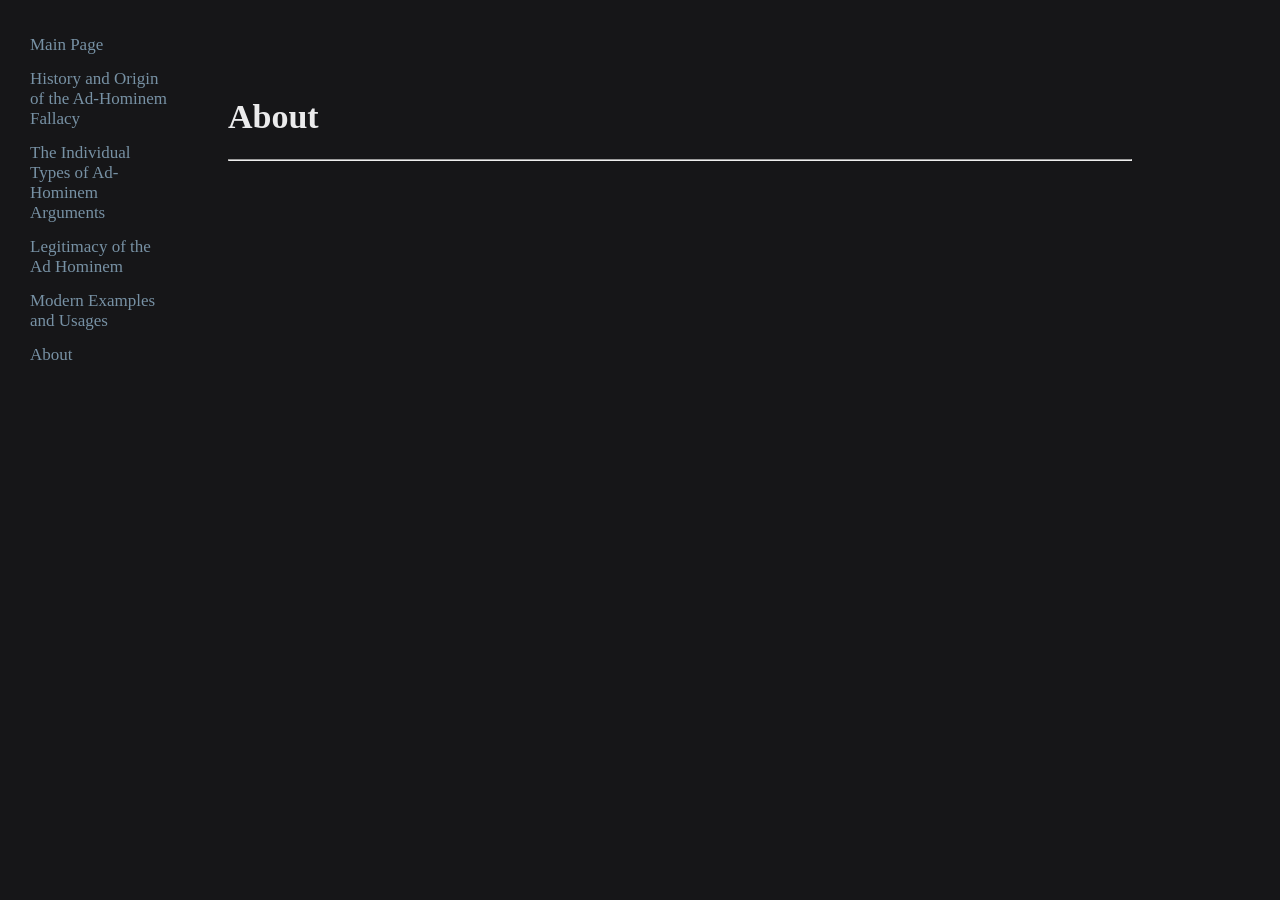
==== about.html @ d69dc416 "fix: fixed pathing" ====
<html>
<head>
    <link rel="stylesheet" href="./style.css">

</head>

<body>
    
    <div class="sidenav">
        <a href="./index.html">Main Page</a>
        <a href="./info/history_origin.html">History and Origin of the Ad-Hominem Fallacy</a>
        <a href="./info/typesof.html">The Individual Types of Ad-Hominem Arguments</a>
        <a href="./info/legitimacy.html">Legitimacy of the Ad Hominem</a>
        <a href="./info/modern_eg.html">Modern Examples and Usages</a>
        <a href="./about.html">About</a>
    </div>

    

    <div class="main">
        

        <h1 class="title">About</h1>
        <hr class="title">

    </div>
</body>


</html>
---- style.css ----
body {
    background-color: #161618;
    padding-right: 140px;
    padding-left: 40px;

    padding-top: 90px;
    text-decoration: none;

    color: #AEAEAF;
}

body a{
    text-decoration: none;
    color: #AEAEAF;
}

.sidenav {
    width: 160px;
    position: fixed;

    z-index: 1;
    top: 20px;
    left: 20px;

    background-color: #161618;

    overflow-x: hidden;
    padding-top: 5px;
}

.sidenav a {
    padding: 10px 10px 4px 10px;
    display: block;
    color: #7791A4;
    font-size: 17px;
    text-decoration: none;
}

.sidenav a:hover {
    color: #ED8619;
}

.main {
    margin-left:180px;
    font-size: 17px;
}


.title {
    color: #EBEBEC;
}
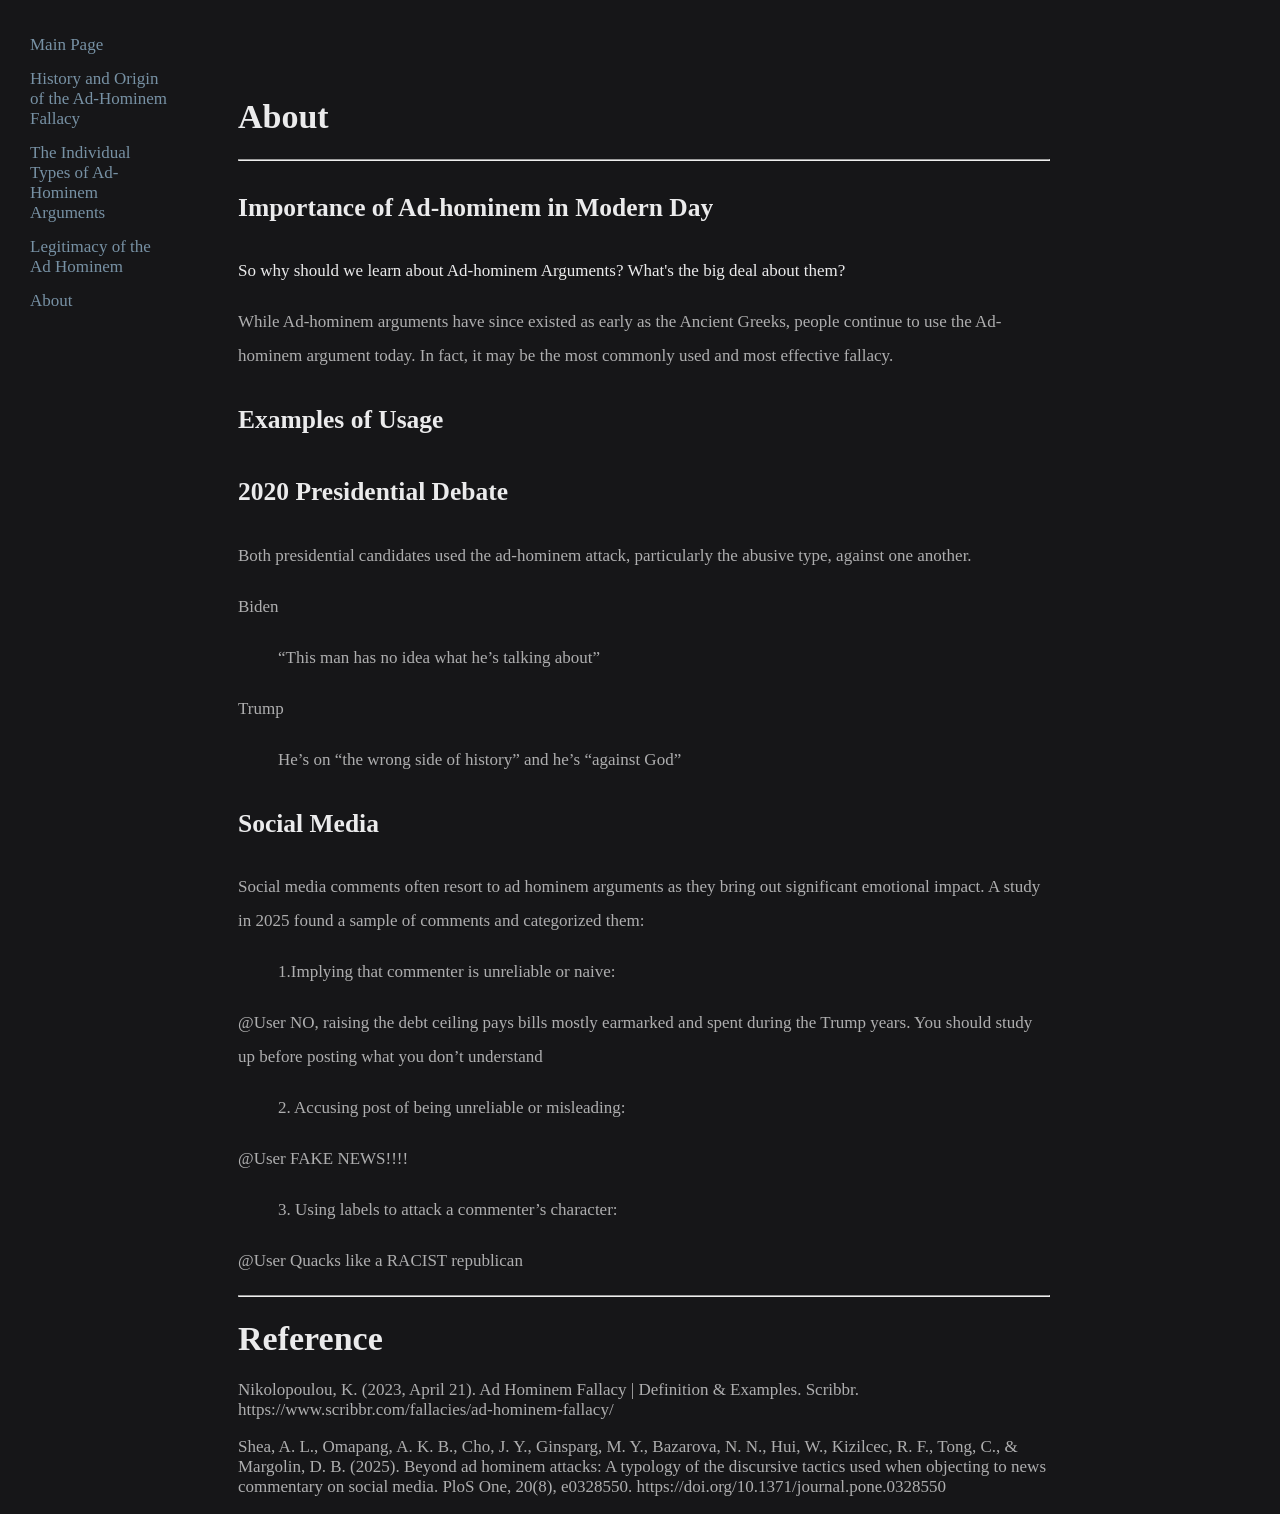
==== commit 5b77e801: "Feature: Added Content" ====
--- a/about.html
+++ b/about.html
@@ -1,31 +1,73 @@
+<head>
 
-<html>
-<head>
-    <link rel="stylesheet" href="./style.css">
+    <link rel="stylesheet" href="style.css">
 
 </head>
 
 <body>
     
     <div class="sidenav">
-        <a href="./index.html">Main Page</a>
-        <a href="./info/history_origin.html">History and Origin of the Ad-Hominem Fallacy</a>
-        <a href="./info/typesof.html">The Individual Types of Ad-Hominem Arguments</a>
-        <a href="./info/legitimacy.html">Legitimacy of the Ad Hominem</a>
-        <a href="./info/modern_eg.html">Modern Examples and Usages</a>
-        <a href="./about.html">About</a>
+        <a href="index.html">Main Page</a>
+        <a href ="history_origin.html">History and Origin of the Ad-Hominem Fallacy</a>
+        <a href="typesof.html">The Individual Types of Ad-Hominem Arguments</a>
+        <a href="legitimacy.html">Legitimacy of the Ad Hominem</a>
+        <a href="about.html">About</a>
     </div>
 
-    
 
     <div class="main">
-        
 
         <h1 class="title">About</h1>
         <hr class="title">
 
-    </div>
-</body>
 
 
-</html>
+        <div class = "paragraph">
+            
+            <h2 class="title">Importance of Ad-hominem in Modern Day</h2>
+
+            <p class="title">So why should we learn about Ad-hominem Arguments? What's the big deal about them?</p>
+
+            <p>While Ad-hominem arguments have since existed as early as the Ancient Greeks, people continue to use the Ad-hominem argument today. In fact, it may be the most commonly used and most effective fallacy.</p>
+            
+            <h2 class="title">Examples of Usage</h2>
+            <h2 class="title">2020 Presidential Debate</h2>
+            <p>Both presidential candidates used the ad-hominem attack, particularly the abusive type, against one another.</p>
+
+            <p>Biden</p>
+
+            <ul>“This man has no idea what he’s talking about”</ul>
+
+            <p>Trump</p>
+
+            <ul>He’s on “the wrong side of history” and he’s “against God”</ul>
+
+
+            <h2 class="title">Social Media</h2>
+
+            <p>Social media comments often resort to ad hominem arguments as they bring out significant emotional impact. A study in 2025 found a sample of comments and categorized them:</p>
+
+            <ul> 1.Implying that commenter is unreliable or naive: </ul>
+
+            <p>@User NO, raising the debt ceiling pays bills mostly earmarked and spent during the Trump years. You should study up before posting what you don’t understand</p>
+
+            <ul>2. Accusing post of being unreliable or misleading:</ul>
+
+            <p>@User FAKE NEWS!!!!</p>
+
+            <ul>3. Using labels to attack a commenter’s character:</ul>
+
+            <p>@User Quacks like a RACIST republican</p>
+
+        </div>
+
+
+        <hr>
+        
+        <h1 class="title">Reference</h1>
+        <p>Nikolopoulou, K. (2023, April 21). Ad Hominem Fallacy | Definition & Examples. Scribbr. https://www.scribbr.com/fallacies/ad-hominem-fallacy/<p>
+
+        <p>Shea, A. L., Omapang, A. K. B., Cho, J. Y., Ginsparg, M. Y., Bazarova, N. N., Hui, W., Kizilcec, R. F., Tong, C., & Margolin, D. B. (2025). Beyond ad hominem attacks: A typology of the discursive tactics used when objecting to news commentary on social media. PloS One, 20(8), e0328550. https://doi.org/10.1371/journal.pone.0328550</p>
+    </div>
+    
+</body>
--- a/style.css
+++ b/style.css
@@ -2,13 +2,17 @@
 
 body {
     background-color: #161618;
-    padding-right: 140px;
-    padding-left: 40px;
+    padding-right: 150px;
+    padding-left: 50px;
+
+    margin-right: 80px;
 
     padding-top: 90px;
     text-decoration: none;
 
     color: #AEAEAF;
+
+   
 }
 
 body a{
@@ -50,4 +54,17 @@
 
 .title {
     color: #EBEBEC;
+}
+
+.link {
+    color: #EBEBEC;
+    font-weight: bold;
+}
+
+.link:hover {
+    color: #ED8619;
+}
+
+.paragraph {
+     line-height: 2;
 }
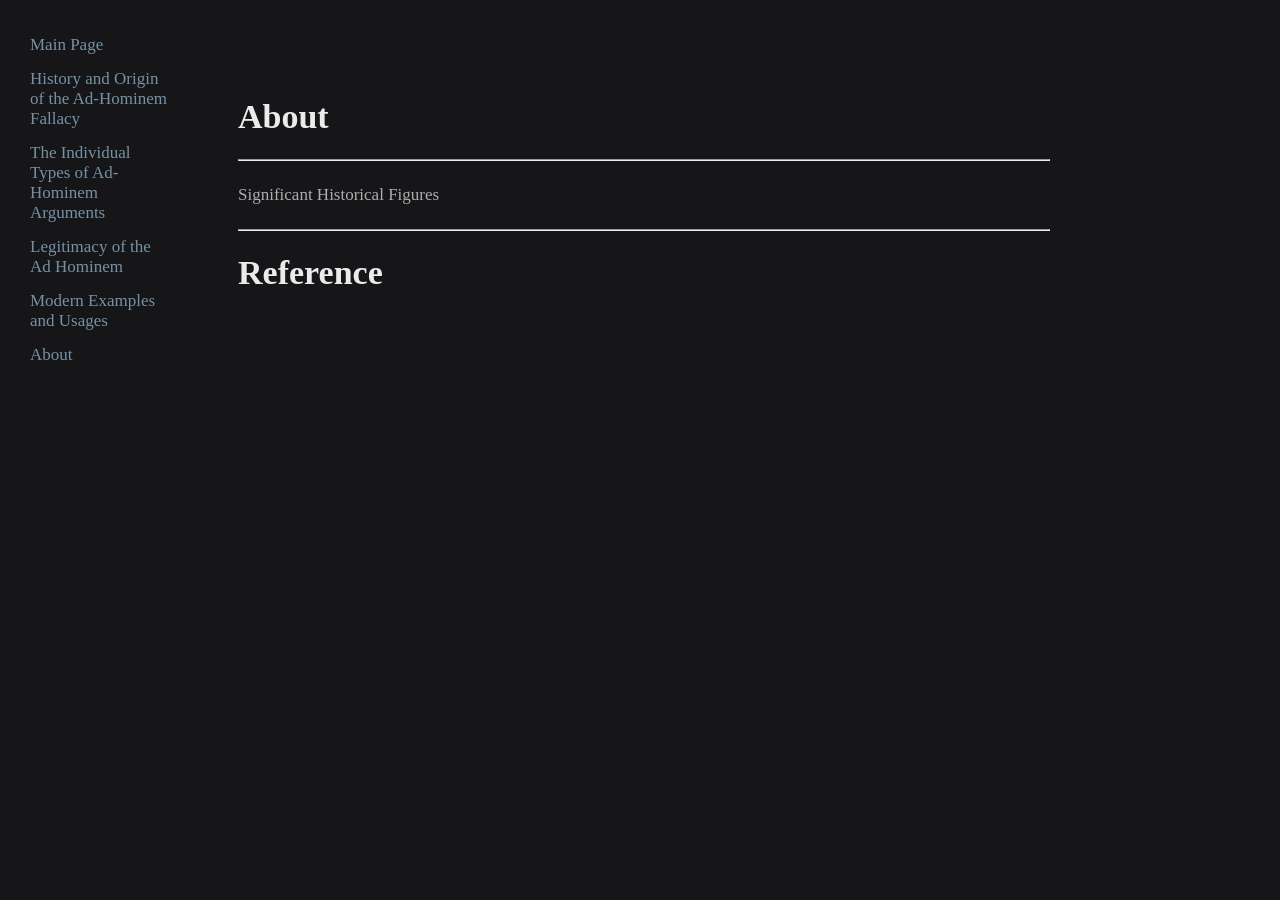
==== commit 7e16e134: "docs: finalize documentation changes" ====
--- a/about.html
+++ b/about.html
@@ -1,5 +1,6 @@
+
+<html>
 <head>
-
     <link rel="stylesheet" href="style.css">
 
 </head>
@@ -11,53 +12,21 @@
         <a href ="history_origin.html">History and Origin of the Ad-Hominem Fallacy</a>
         <a href="typesof.html">The Individual Types of Ad-Hominem Arguments</a>
         <a href="legitimacy.html">Legitimacy of the Ad Hominem</a>
+        <a href="modern_eg.html">Modern Examples and Usages</a>
         <a href="about.html">About</a>
     </div>
 
+    
 
     <div class="main">
+        
 
         <h1 class="title">About</h1>
         <hr class="title">
 
-
-
         <div class = "paragraph">
             
-            <h2 class="title">Importance of Ad-hominem in Modern Day</h2>
-
-            <p class="title">So why should we learn about Ad-hominem Arguments? What's the big deal about them?</p>
-
-            <p>While Ad-hominem arguments have since existed as early as the Ancient Greeks, people continue to use the Ad-hominem argument today. In fact, it may be the most commonly used and most effective fallacy.</p>
-            
-            <h2 class="title">Examples of Usage</h2>
-            <h2 class="title">2020 Presidential Debate</h2>
-            <p>Both presidential candidates used the ad-hominem attack, particularly the abusive type, against one another.</p>
-
-            <p>Biden</p>
-
-            <ul>“This man has no idea what he’s talking about”</ul>
-
-            <p>Trump</p>
-
-            <ul>He’s on “the wrong side of history” and he’s “against God”</ul>
-
-
-            <h2 class="title">Social Media</h2>
-
-            <p>Social media comments often resort to ad hominem arguments as they bring out significant emotional impact. A study in 2025 found a sample of comments and categorized them:</p>
-
-            <ul> 1.Implying that commenter is unreliable or naive: </ul>
-
-            <p>@User NO, raising the debt ceiling pays bills mostly earmarked and spent during the Trump years. You should study up before posting what you don’t understand</p>
-
-            <ul>2. Accusing post of being unreliable or misleading:</ul>
-
-            <p>@User FAKE NEWS!!!!</p>
-
-            <ul>3. Using labels to attack a commenter’s character:</ul>
-
-            <p>@User Quacks like a RACIST republican</p>
+            <p>Significant Historical Figures</p>
 
         </div>
 
@@ -65,9 +34,10 @@
         <hr>
         
         <h1 class="title">Reference</h1>
-        <p>Nikolopoulou, K. (2023, April 21). Ad Hominem Fallacy | Definition & Examples. Scribbr. https://www.scribbr.com/fallacies/ad-hominem-fallacy/<p>
+        <p><p>
 
-        <p>Shea, A. L., Omapang, A. K. B., Cho, J. Y., Ginsparg, M. Y., Bazarova, N. N., Hui, W., Kizilcec, R. F., Tong, C., & Margolin, D. B. (2025). Beyond ad hominem attacks: A typology of the discursive tactics used when objecting to news commentary on social media. PloS One, 20(8), e0328550. https://doi.org/10.1371/journal.pone.0328550</p>
     </div>
-    
-</body>+</body>
+
+
+</html>
